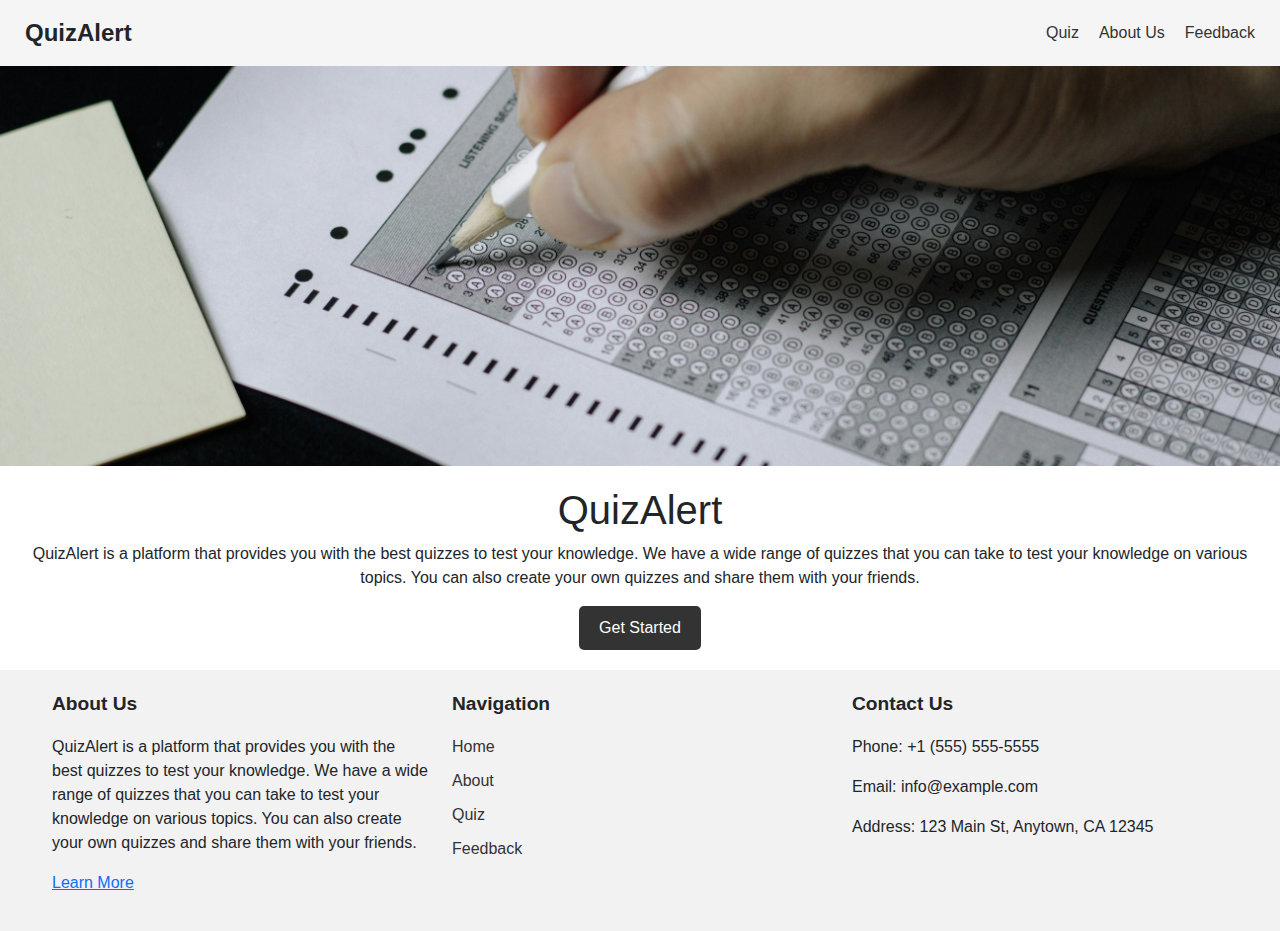
==== index.html @ 19bfbab0 "Add files via upload" ====
<!DOCTYPE html>
<html lang="en">
<head>
    <meta charset="UTF-8">
    <meta name="viewport" content="width=device-width, initial-scale=1.0">
    <title>QuizAlert</title>
    <link rel="stylesheet" href="https://cdnjs.cloudflare.com/ajax/libs/font-awesome/6.6.0/css/all.min.css" integrity="sha512-Kc323vGBEqzTmouAECnVceyQqyqdsSiqLQISBL29aUW4U/M7pSPA/gEUZQqv1cwx4OnYxTxve5UMg5GT6L4JJg==" crossorigin="anonymous" referrerpolicy="no-referrer" />
    <link href="https://cdn.jsdelivr.net/npm/bootstrap@5.3.3/dist/css/bootstrap.min.css" rel="stylesheet" integrity="sha384-QWTKZyjpPEjISv5WaRU9OFeRpok6YctnYmDr5pNlyT2bRjXh0JMhjY6hW+ALEwIH" crossorigin="anonymous">
    <script src="https://cdn.jsdelivr.net/npm/bootstrap@5.3.3/dist/js/bootstrap.bundle.min.js" integrity="sha384-YvpcrYf0tY3lHB60NNkmXc5s9fDVZLESaAA55NDzOxhy9GkcIdslK1eN7N6jIeHz" crossorigin="anonymous"></script>
    
    <link rel="stylesheet" href="style.css">
</head>

<header>

    <div class="logo">QuizAlert</div>
    <nav>
        <a href="quiz.html">Quiz</a>
        <a href="aboutus.html">About Us</a>
        <a href="feedback.html">Feedback</a>
    </nav>
</header>


<body>
  <div id="main">
    <div id="banner">
      <img src="assets/banner.jpg" alt="Banner Image" id="bannerImg">
    </div>

    <div id="content">
      <h1>QuizAlert</h1>
      <p>QuizAlert is a platform that provides you with the best quizzes to test your knowledge. We have a wide range of quizzes that you can take to test your knowledge on various topics. You can also create your own quizzes and share them with your friends.</p>
      <a href="quiz.html" class="btn">Get Started</a>
    </div>
  </div>
</body>

<footer>
    <div class="container">
      <div class="row">
        <div class="col-md-4">
          <p class="nav-heading">About Us</p>
          <p>QuizAlert is a platform that provides you with the best quizzes to test your knowledge. We have a wide range of quizzes that you can take to test your knowledge on various topics. You can also create your own quizzes and share them with your friends.</p>
          <p><a href="aboutus.html">Learn More</a></p>
        </div>
        <div class="col-md-4">
          <p class="nav-heading">Navigation</p>
          <ul class="list-unstyled links">
            <li><a href="index.html">Home</a></li>
            <li><a href="aboutus.html">About</a></li>
            <li><a href="quiz.html">Quiz</a></li>
            <li><a href="feedback.html">Feedback</a></li>
          </ul>
        </div>
        <div class="col-md-4">
          <p class="nav-heading">Contact Us</p>
          <p>Phone: +1 (555) 555-5555</p>
          <p>Email: info@example.com</p>
          <p>Address: 123 Main St, Anytown, CA 12345</p>
        </div>
      </div>
    </div>
  </footer>

</html>
---- style.css ----
body {
  font-family: sans-serif;
  margin: 0;
  padding: 0;
  min-height: 90vh;
}

header {
  background-color: #f5f5f5;
  padding: 15px 25px;
  display: flex;
  justify-content: space-between;
  align-items: center;
}

@media screen and (max-width: 768px) {
  header {
    flex-direction: column;
    gap: 10px;
  }
}

.logo {
  font-weight: bold;
  font-size: 20px;
}

nav {
  display: flex;
  gap: 20px;
}

nav a {
  text-decoration: none;
  color: #333;
}

nav a:hover {
  text-decoration: underline;
}

.search-bar {
  position: relative;
}

.search-bar input {
  padding: 8px 12px;
  border: 1px solid #ccc;
  border-radius: 25px;
  width: 200px;
  outline: none;
}

.search-bar button {
  position: absolute;
  top: 50%;
  right: 12px;
  transform: translateY(-50%);
  background-color: transparent;
  border: none;
  cursor: pointer;
}

.search-bar button i {
  font-size: 16px;
  color: black;
}

footer {
  background-color: #f2f2f2;
  padding: 20px 0;
}

.container {
  display: flex;
  justify-content: space-between;
  align-items: center;
  max-width: 1200px;
  margin: 0 auto;
}

.logo {
  font-weight: bold;
  font-size: 1.5rem;
}

.links {
  display: flex;
  flex-direction: column;
  gap: 10px;
}

.links a {
  text-decoration: none;
  color: #333;
}

.links a:hover {
  text-decoration: underline;
}

.currency,
.language {
  display: inline-block;
  margin-right: 10px;
}

.icons {
  display: flex;
  gap: 10px;
}

.icons i {
  font-size: 1.2rem;
  color: #333;
}

.nav-heading {
  font-weight: bold;
  font-size: 1.2rem;
}

#bannerImg {
  width: 100%;
  height: 400px;
  object-fit: cover;
}

#content {
  padding: 20px;
  text-align: center;
}

#content .btn {
  padding: 10px 20px;
  background-color: #333;
  color: white;
  border: none;
  border-radius: 5px;
  cursor: pointer;
}
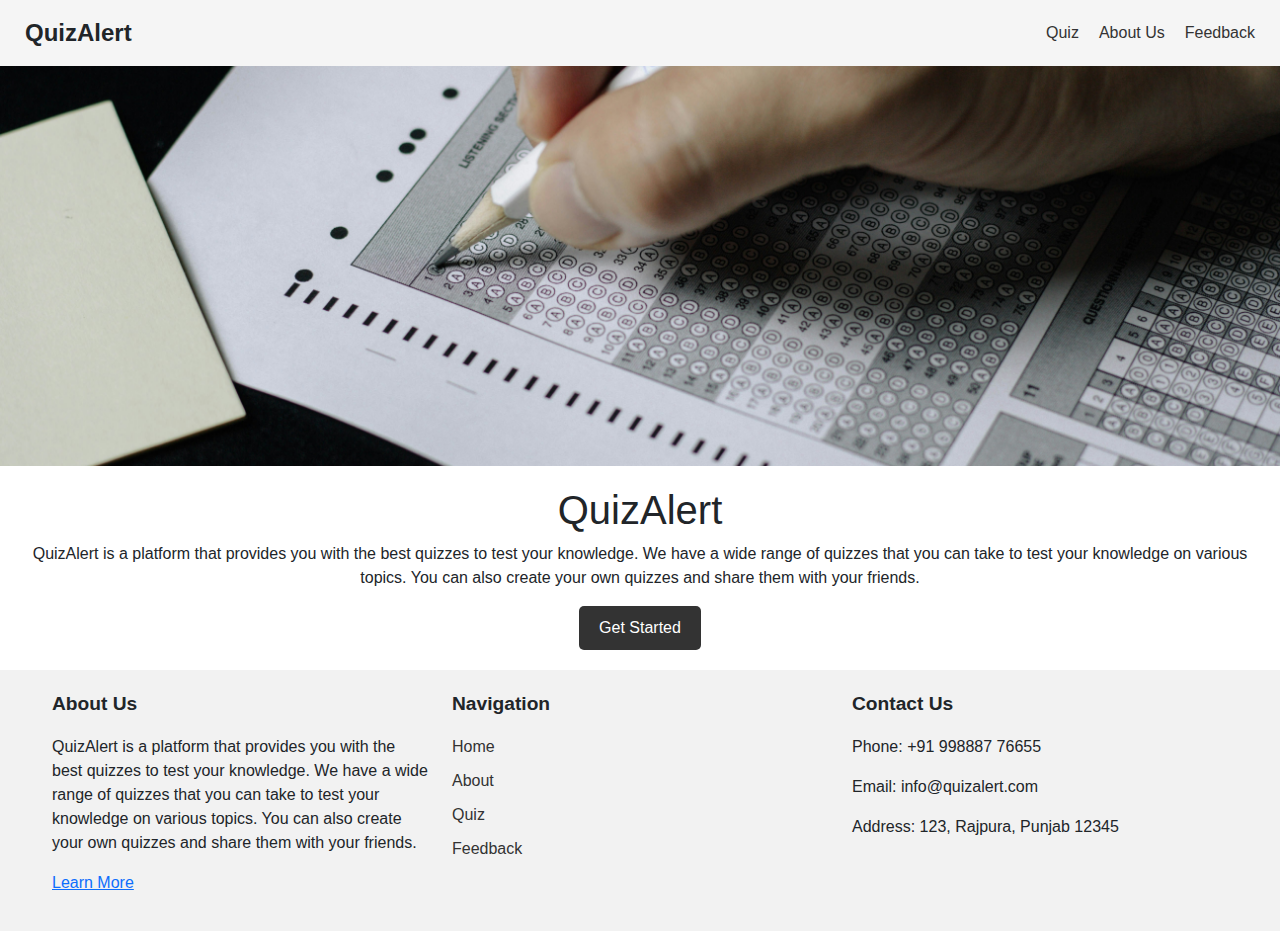
==== commit dc25bf27: "Fixed Contact Details in Footer" ====
--- a/index.html
+++ b/index.html
@@ -37,30 +37,30 @@
 </body>
 
 <footer>
-    <div class="container">
-      <div class="row">
-        <div class="col-md-4">
-          <p class="nav-heading">About Us</p>
-          <p>QuizAlert is a platform that provides you with the best quizzes to test your knowledge. We have a wide range of quizzes that you can take to test your knowledge on various topics. You can also create your own quizzes and share them with your friends.</p>
-          <p><a href="aboutus.html">Learn More</a></p>
-        </div>
-        <div class="col-md-4">
-          <p class="nav-heading">Navigation</p>
-          <ul class="list-unstyled links">
-            <li><a href="index.html">Home</a></li>
-            <li><a href="aboutus.html">About</a></li>
-            <li><a href="quiz.html">Quiz</a></li>
-            <li><a href="feedback.html">Feedback</a></li>
-          </ul>
-        </div>
-        <div class="col-md-4">
-          <p class="nav-heading">Contact Us</p>
-          <p>Phone: +1 (555) 555-5555</p>
-          <p>Email: info@example.com</p>
-          <p>Address: 123 Main St, Anytown, CA 12345</p>
-        </div>
+  <div class="container">
+    <div class="row">
+      <div class="col-md-4">
+        <p class="nav-heading">About Us</p>
+        <p>QuizAlert is a platform that provides you with the best quizzes to test your knowledge. We have a wide range of quizzes that you can take to test your knowledge on various topics. You can also create your own quizzes and share them with your friends.</p>
+        <p><a href="aboutus.html">Learn More</a></p>
+      </div>
+      <div class="col-md-4">
+        <p class="nav-heading">Navigation</p>
+        <ul class="list-unstyled links">
+          <li><a href="index.html">Home</a></li>
+          <li><a href="aboutus.html">About</a></li>
+          <li><a href="quiz.html">Quiz</a></li>
+          <li><a href="feedback.html">Feedback</a></li>
+        </ul>
+      </div>
+      <div class="col-md-4">
+        <p class="nav-heading">Contact Us</p>
+        <p>Phone: +91 998887 76655</p>
+        <p>Email: info@quizalert.com</p>
+        <p>Address: 123, Rajpura, Punjab 12345</p>
       </div>
     </div>
-  </footer>
+  </div>
+</footer>
 
 </html>